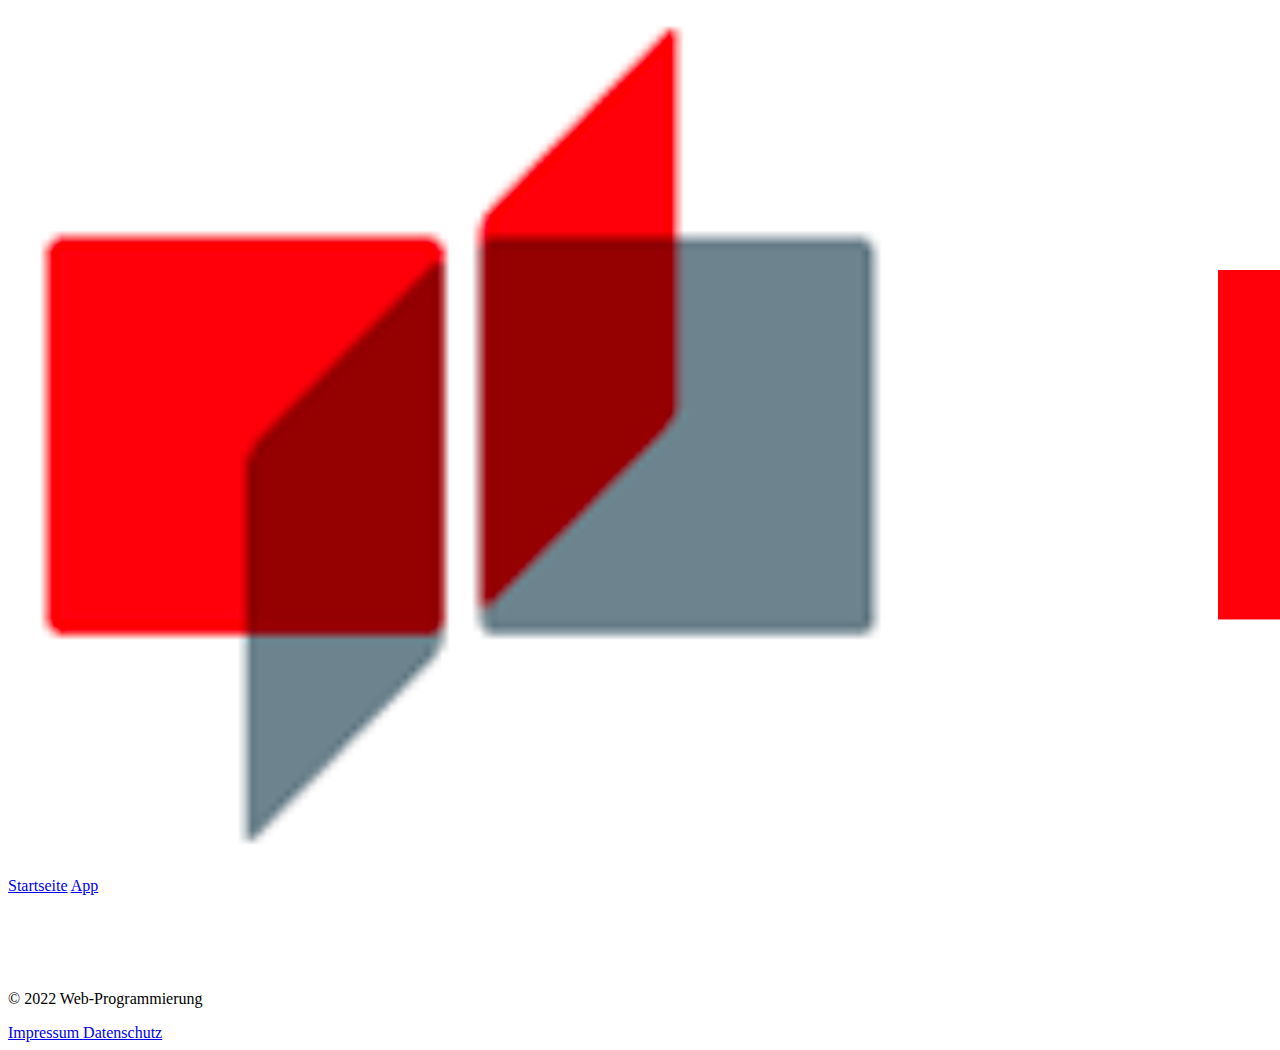
==== datenschutz.html @ dc1be1ad "Initial commit" ====
<!Doctype html>
<html lang= "de">
<head>
  <title> DHBW POWERTRACK </title>
  <link rel="stylesheet" href="css/style.css"/>
</head>

<body>
<header>
  <a href= "index.html">
    <img src="img/powertrack_logo.png">
  </a>
  <nav>
    <a href="index.html">Startseite</a>
    <a href="app.html">App</a>
  </nav>
</header>


<main>
<div>
  <link rel="privacy"
  href = "text/datenschutz.txt">
</div>
</main>


<footer class="footer">
  <div class="footer-img">
    <figure>
      <img src="img/dhbw_logo.png"/>
    </figure>
  </div>
  
  <div class="footer-copy">
    <p>
      &copy; 2022 Web-Programmierung
    </p>
  </div>

  <div class="footer-links">
    <a href= "impressum.html"> Impressum </a>
    <a href= "privacy.html"> Datenschutz </a>

  </div>

</footer>
</body>
</html>
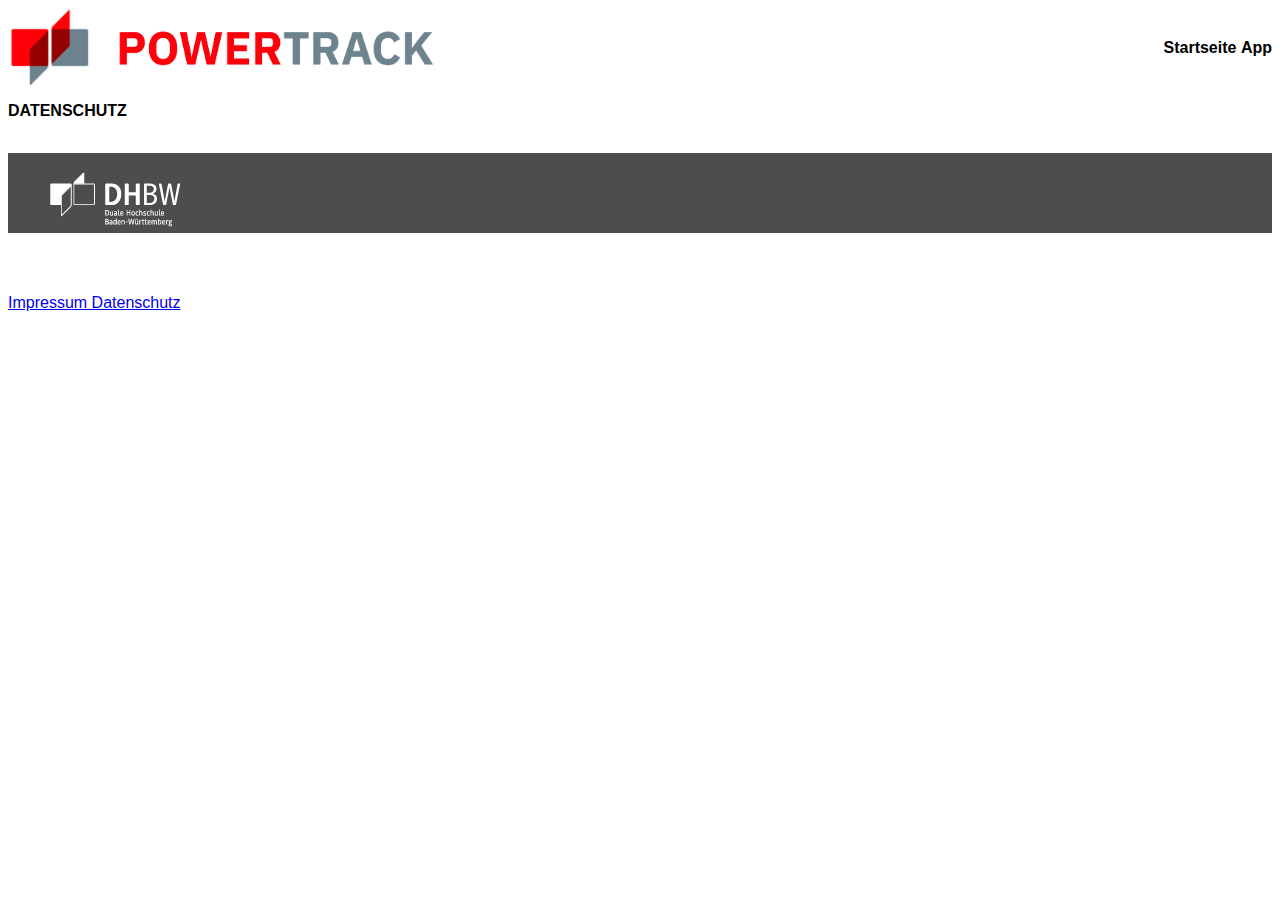
==== commit adb27cca: "6 files modified" ====
--- a/datenschutz.html
+++ b/datenschutz.html
@@ -1,8 +1,9 @@
 <!Doctype html>
 <html lang= "de">
 <head>
-  <title> DHBW POWERTRACK </title>
-  <link rel="stylesheet" href="css/style.css"/>
+  <title> PRIVACY POWERTRACK </title>
+  <link rel="stylesheet" href="css/common.css"/>
+  <link rel="stylesheet" href="css/datenschutz.css"/>
 </head>
 
 <body>
@@ -21,6 +22,7 @@
 <div>
   <link rel="privacy"
   href = "text/datenschutz.txt">
+  <h1> DATENSCHUTZ </h1>
 </div>
 </main>
 
--- a/css/common.css
+++ b/css/common.css
@@ -0,0 +1,75 @@
+*{
+  font-family: Helvetica, sans-serif;
+  font-size: 12pt;
+  line-height: 150%;
+}
+
+.fixed-width{
+  width: 1000px;
+  margin: auto;
+}
+
+body{
+  display: flex;
+  flex-direction: column;
+}
+
+header{
+  height: 80px;
+  display: flex;
+}
+
+header a, header img{
+  height: inherit;
+}
+
+header nav{
+  flex-grow: 1;
+  text-align: right;
+  margin: auto;
+}
+
+header nav a:visited, header nav a:link, header nav a:hover{
+  color: black;
+  font-weight: bold;
+  text-decoration: none
+}
+
+header nav a:hover{
+  text-decoration: underline;
+}
+
+
+
+footer{
+  background-color: #4D4D4D;
+  color: white;
+  margin-top: 20px;
+  height: 80px;
+}
+
+.footer-area{
+  display: flex;
+  width: 1000px;
+  padding: 0px 30px;
+  margin: auto;
+  margin-top: 10px;
+}
+
+.footer-img{
+  flex-grow: 1;
+  text-align: left;
+  margin: auto;
+}
+
+.footer-copy{
+  flex-grow: 1;
+  text-align: center;
+  margin: auto;
+}
+
+footer nav{
+  flex-grow: 1;
+  text-align: right;
+  margin: auto;
+}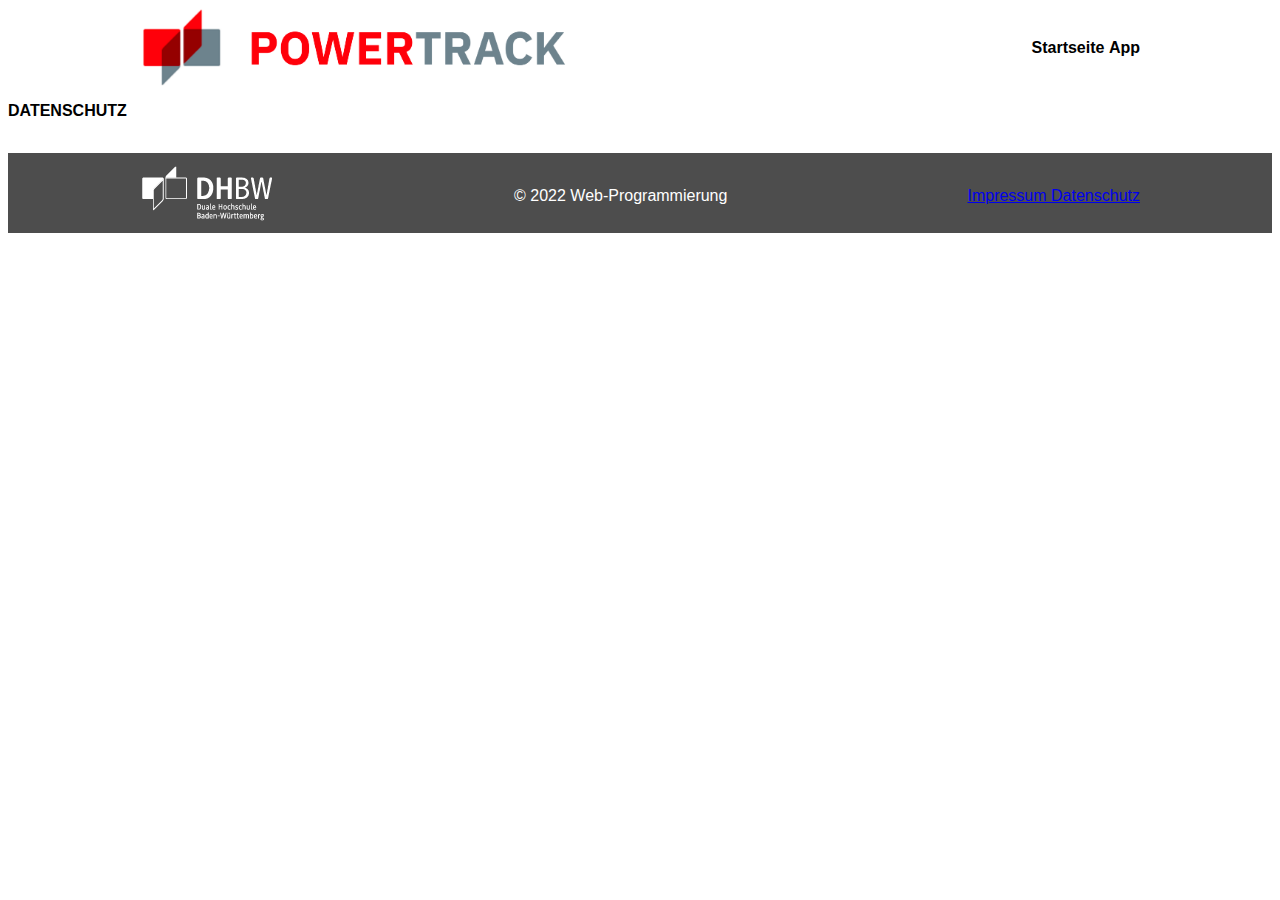
==== commit e727be78: "2 files modified" ====
--- a/datenschutz.html
+++ b/datenschutz.html
@@ -7,13 +7,13 @@
 </head>
 
 <body>
-<header>
+<header class="fixed-width">
   <a href= "index.html">
     <img src="img/powertrack_logo.png">
   </a>
   <nav>
     <a href="index.html">Startseite</a>
-    <a href="app.html">App</a>
+    <a href="verwaltung.html">App</a>
   </nav>
 </header>
 
@@ -27,24 +27,27 @@
 </main>
 
 
-<footer class="footer">
+<footer>
+
+<div class="footer-area">
+
   <div class="footer-img">
-    <figure>
+    <a href="https://www.dhbw-vs.de">
       <img src="img/dhbw_logo.png"/>
-    </figure>
+    </a>
   </div>
-  
+
   <div class="footer-copy">
     <p>
       &copy; 2022 Web-Programmierung
     </p>
   </div>
 
-  <div class="footer-links">
+  <nav>
     <a href= "impressum.html"> Impressum </a>
-    <a href= "privacy.html"> Datenschutz </a>
-
-  </div>
+    <a href= "datenschutz.html"> Datenschutz </a>
+  </nav>
+</div>
 
 </footer>
 </body>
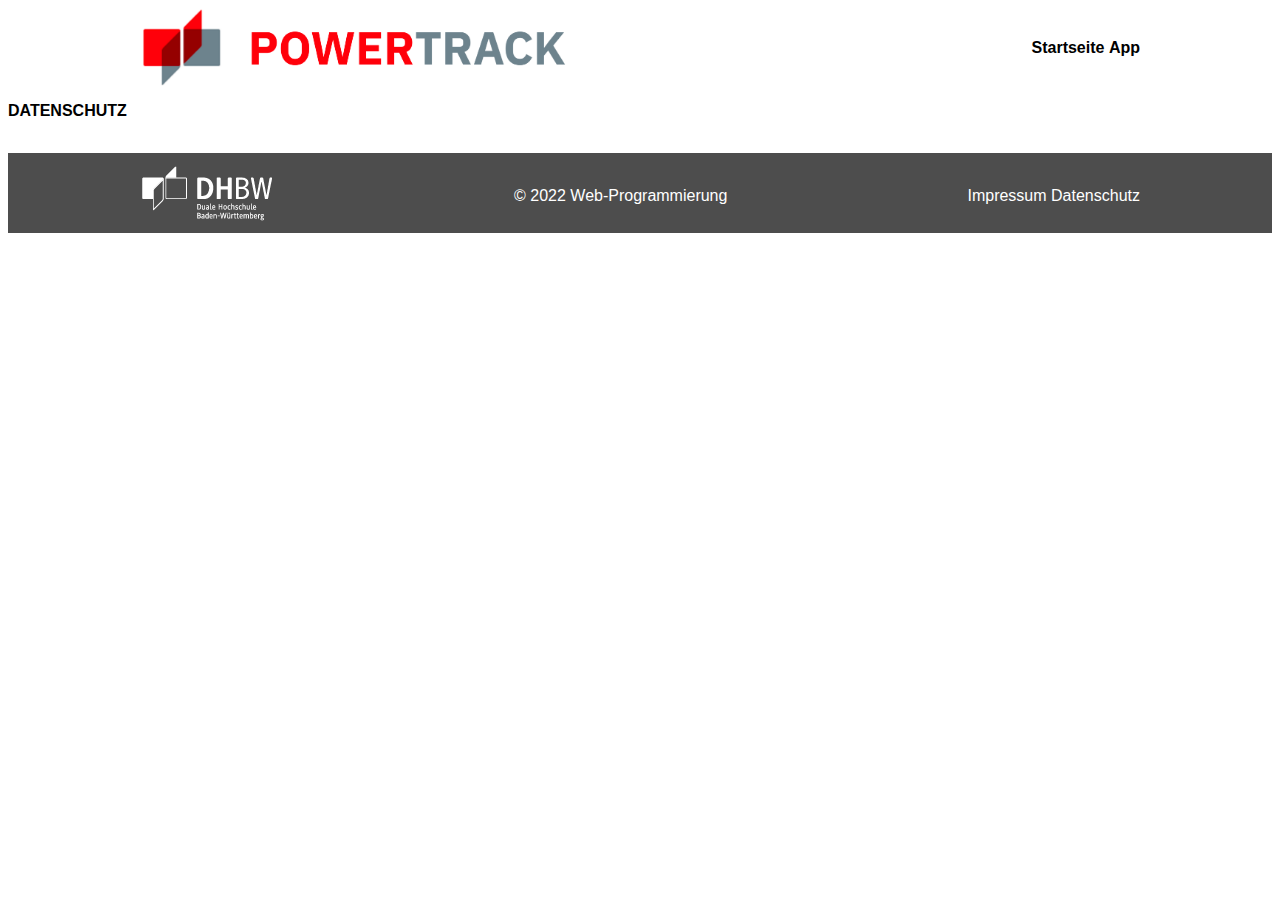
==== commit 7f68119e: "5 files modified" ====
--- a/datenschutz.html
+++ b/datenschutz.html
@@ -1,7 +1,7 @@
 <!Doctype html>
 <html lang= "de">
 <head>
-  <title> PRIVACY POWERTRACK </title>
+  <title> DHBW POWERTRACK </title>
   <link rel="stylesheet" href="css/common.css"/>
   <link rel="stylesheet" href="css/datenschutz.css"/>
 </head>
--- a/css/common.css
+++ b/css/common.css
@@ -72,4 +72,14 @@
   flex-grow: 1;
   text-align: right;
   margin: auto;
+}
+
+footer nav a:visited, footer nav a:link, footer nav a:hover{
+  color: white;
+  text-decoration: none;
+  padding-right: 0 10px;
+}
+
+footer nav a:hover{
+  text-decoration: underline;
 }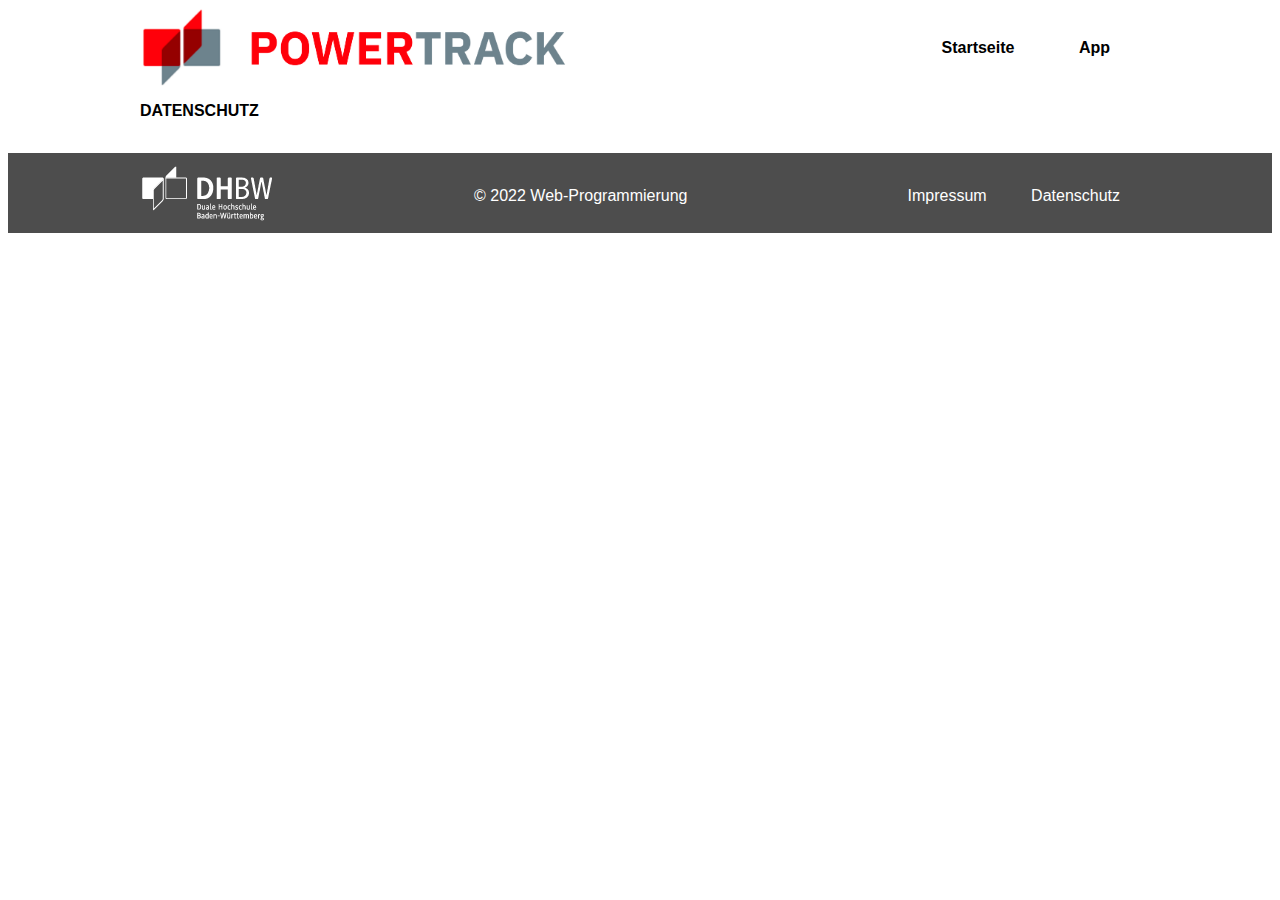
==== commit 342db759: "7 files modified, 1 added" ====
--- a/datenschutz.html
+++ b/datenschutz.html
@@ -18,7 +18,7 @@
 </header>
 
 
-<main>
+<main class="fixed-width">
 <div>
   <link rel="privacy"
   href = "text/datenschutz.txt">
--- a/css/common.css
+++ b/css/common.css
@@ -32,13 +32,13 @@
 header nav a:visited, header nav a:link, header nav a:hover{
   color: black;
   font-weight: bold;
-  text-decoration: none
+  text-decoration: none;
+  padding: 0 30px
 }
 
 header nav a:hover{
   text-decoration: underline;
 }
-
 
 
 footer{
@@ -77,7 +77,7 @@
 footer nav a:visited, footer nav a:link, footer nav a:hover{
   color: white;
   text-decoration: none;
-  padding-right: 0 10px;
+  padding: 0 20px;
 }
 
 footer nav a:hover{
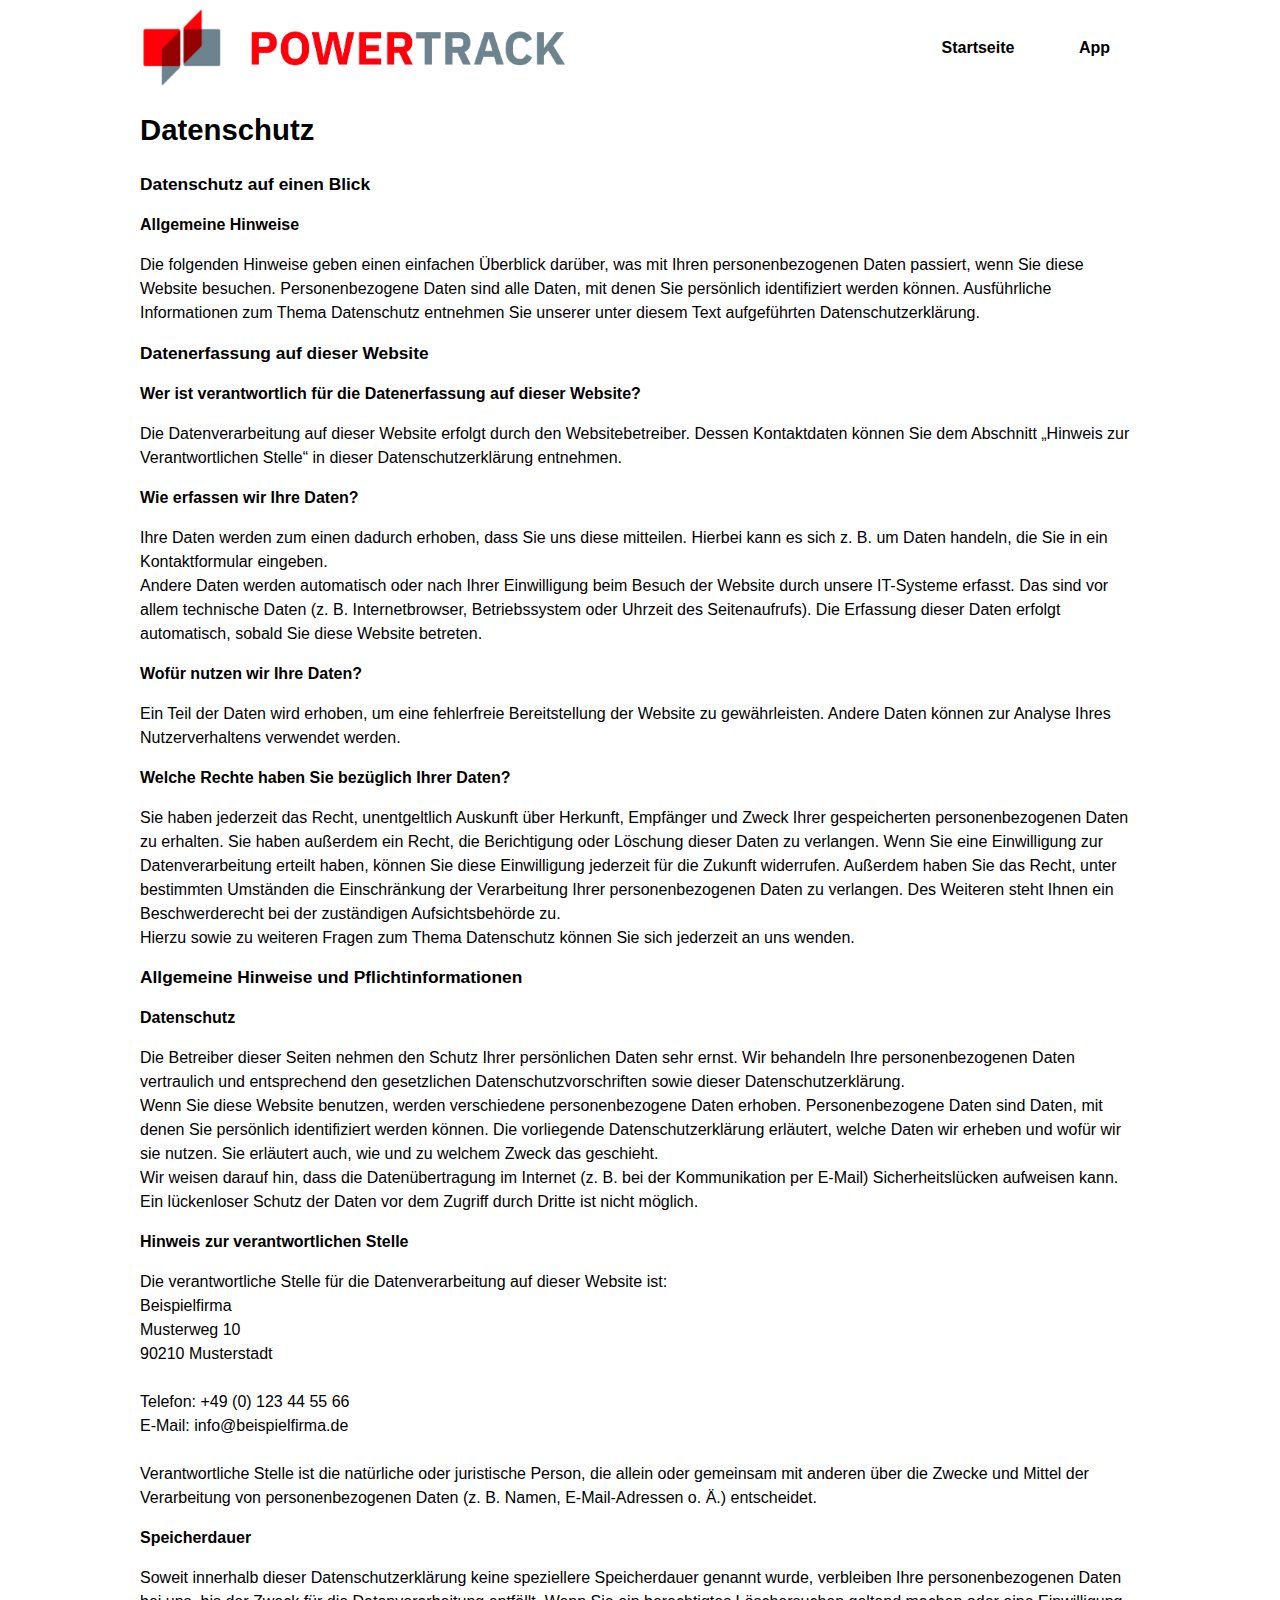
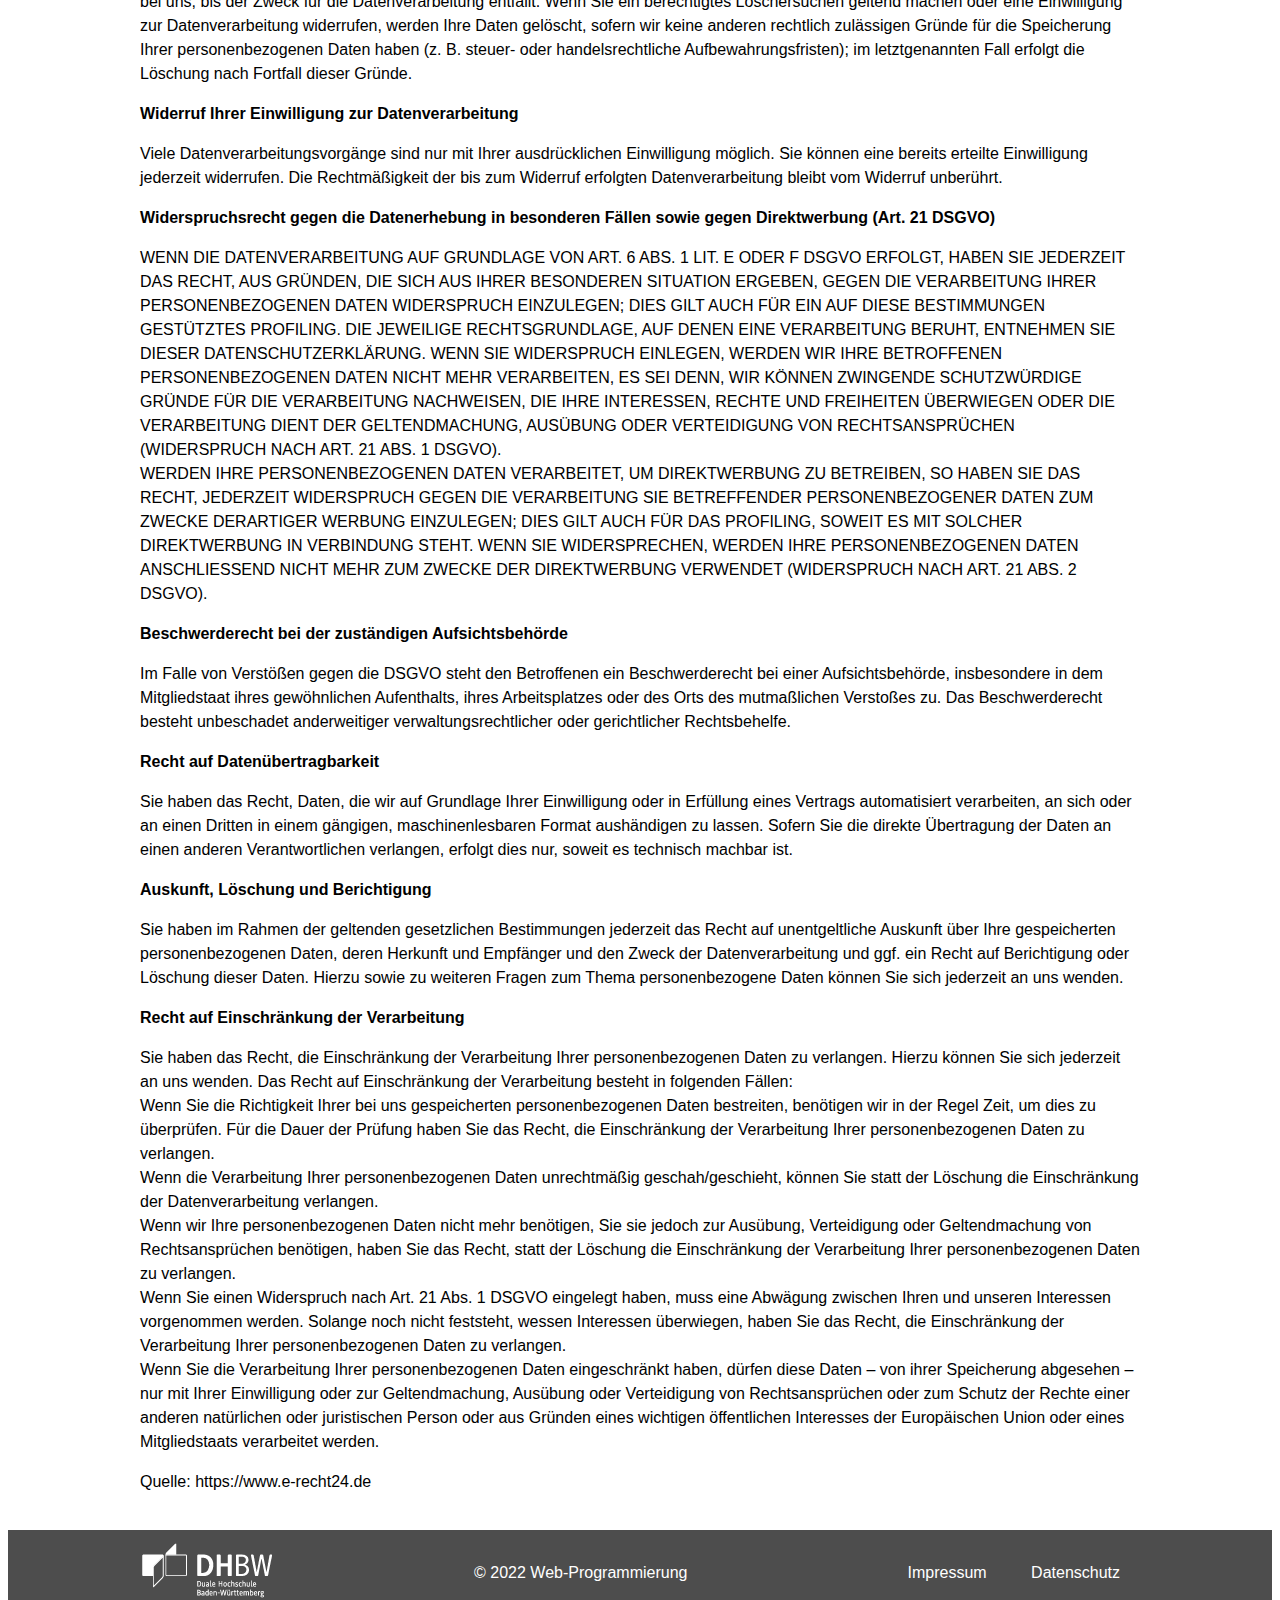
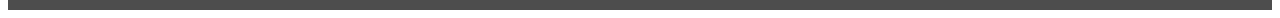
==== commit 07bdb54a: "5 files modified, 1 added" ====
--- a/datenschutz.html
+++ b/datenschutz.html
@@ -19,11 +19,187 @@
 
 
 <main class="fixed-width">
-<div>
-  <link rel="privacy"
-  href = "text/datenschutz.txt">
-  <h1> DATENSCHUTZ </h1>
-</div>
+<h1>Datenschutz</h1>
+
+<div class="data-block">
+  <span>
+    <h2>Datenschutz auf einen Blick</h2>
+  </span>
+  <span>
+    <h3>Allgemeine Hinweise</h3>
+  <span>
+  Die folgenden Hinweise geben einen einfachen &Uuml;berblick dar&uuml;ber, was mit Ihren personenbezogenen Daten passiert, wenn Sie diese Website besuchen. Personenbezogene Daten sind alle Daten, mit denen Sie pers&ouml;nlich identifiziert werden k&ouml;nnen. Ausf&uuml;hrliche Informationen zum Thema Datenschutz entnehmen Sie unserer unter diesem Text aufgef&uuml;hrten Datenschutzerkl&auml;rung.
+  </span>
+</div>
+
+<div class="data-block">
+  <span>
+    <h2>Datenerfassung auf dieser Website</h2>
+  </span>
+  <span>
+<h3>Wer ist verantwortlich f&uuml;r die Datenerfassung auf dieser Website?</h3>
+<span>
+Die Datenverarbeitung auf dieser Website erfolgt durch den Websitebetreiber. Dessen Kontaktdaten k&ouml;nnen Sie dem Abschnitt „Hinweis zur Verantwortlichen Stelle“ in dieser Datenschutzerkl&auml;rung entnehmen.
+</span>
+</div>
+
+<div class="data-block">
+  <span>
+    <h3>Wie erfassen wir Ihre Daten?</h3>
+  </span>
+  <span>
+    Ihre Daten werden zum einen dadurch erhoben, dass Sie uns diese mitteilen. Hierbei kann es sich z. B. um Daten handeln, die Sie in ein Kontaktformular eingeben.<br>
+    Andere Daten werden automatisch oder nach Ihrer Einwilligung beim Besuch der Website durch unsere IT-Systeme erfasst. Das sind vor allem technische Daten (z. B. Internetbrowser, Betriebssystem oder Uhrzeit des Seitenaufrufs). Die Erfassung dieser Daten erfolgt automatisch, sobald Sie diese Website betreten.
+  </span>
+</div>
+
+<div class="data-block">  
+  <span>
+    <h3>Wof&uuml;r nutzen wir Ihre Daten?</h3>
+  <span>
+    Ein Teil der Daten wird erhoben, um eine fehlerfreie Bereitstellung der Website zu gew&auml;hrleisten. Andere Daten k&ouml;nnen zur Analyse Ihres Nutzerverhaltens verwendet werden.
+  </span>
+</div>
+
+<div class="data-block">
+  <span>
+    <h3>Welche Rechte haben Sie bez&uuml;glich Ihrer Daten?</h3>
+  </span>
+  <span>
+    Sie haben jederzeit das Recht, unentgeltlich Auskunft &uuml;ber Herkunft, Empf&auml;nger und Zweck Ihrer gespeicherten personenbezogenen Daten zu erhalten. Sie haben außerdem ein Recht, die Berichtigung oder L&ouml;schung dieser Daten zu verlangen. Wenn Sie eine Einwilligung zur Datenverarbeitung erteilt haben, k&ouml;nnen Sie diese Einwilligung jederzeit f&uuml;r die Zukunft widerrufen. Außerdem haben Sie das Recht, unter bestimmten Umst&auml;nden die Einschr&auml;nkung der Verarbeitung Ihrer personenbezogenen Daten zu verlangen. Des Weiteren steht Ihnen ein Beschwerderecht bei der zust&auml;ndigen Aufsichtsbeh&ouml;rde zu.<br>
+    Hierzu sowie zu weiteren Fragen zum Thema Datenschutz k&ouml;nnen Sie sich jederzeit an uns wenden.
+  </span>
+</div>
+
+<div class="data-block">
+  <span>
+    <h2>Allgemeine Hinweise und Pflicht­informationen</h2>
+  </span>
+  <span>
+    <h3>Datenschutz</h3>
+  </span>
+  <span>
+    Die Betreiber dieser Seiten nehmen den Schutz Ihrer pers&ouml;nlichen Daten sehr ernst. Wir behandeln Ihre personenbezogenen Daten vertraulich und entsprechend den gesetzlichen Datenschutzvorschriften sowie dieser Datenschutzerkl&auml;rung.<br>
+    Wenn Sie diese Website benutzen, werden verschiedene personenbezogene Daten erhoben. Personenbezogene Daten sind Daten, mit denen Sie pers&ouml;nlich identifiziert werden k&ouml;nnen. Die vorliegende Datenschutzerkl&auml;rung erl&auml;utert, welche Daten wir erheben und wof&uuml;r wir sie nutzen. Sie erl&auml;utert auch, wie und zu welchem Zweck das geschieht.<br>
+    Wir weisen darauf hin, dass die Daten&uuml;bertragung im Internet (z. B. bei der Kommunikation per E-Mail) Sicherheitsl&uuml;cken aufweisen kann. Ein l&uuml;ckenloser Schutz der Daten vor dem Zugriff durch Dritte ist nicht m&ouml;glich.
+  </span>
+</div>
+
+<div class="data-block">
+  <span>
+    <h3>Hinweis zur verantwortlichen Stelle</h3>
+  </span>
+  <span>
+    Die verantwortliche Stelle f&uuml;r die Datenverarbeitung auf dieser Website ist:
+  </span>
+  <span>Beispielfirma</span>
+  <span>Musterweg 10</span>
+  <span>90210 Musterstadt</span><br>
+  <span>Telefon: +49 (0) 123 44 55 66</span>
+  <span>E-Mail: info@beispielfirma.de</span><br>
+  <span>Verantwortliche Stelle ist die nat&uuml;rliche oder juristische Person, die allein oder gemeinsam mit anderen &uuml;ber die Zwecke und Mittel der Verarbeitung von personenbezogenen Daten (z. B. Namen, E-Mail-Adressen o. &Auml;.) entscheidet.</span>
+</div>
+
+<div class="data-block">
+  <span>
+    <h3>Speicherdauer</h3>
+  </span>
+  <span>
+    Soweit innerhalb dieser Datenschutzerkl&auml;rung keine speziellere Speicherdauer genannt wurde, verbleiben Ihre personenbezogenen Daten bei uns, bis der Zweck f&uuml;r die Datenverarbeitung entf&auml;llt. Wenn Sie ein berechtigtes L&ouml;schersuchen geltend machen oder eine Einwilligung zur Datenverarbeitung widerrufen, werden Ihre Daten gel&ouml;scht, sofern wir keine anderen rechtlich zul&auml;ssigen Gr&uuml;nde f&uuml;r die Speicherung Ihrer personenbezogenen Daten haben (z. B. steuer- oder handelsrechtliche Aufbewahrungsfristen); im letztgenannten Fall erfolgt die L&ouml;schung nach Fortfall dieser Gr&uuml;nde.
+  </span>
+</div>
+
+<div class="data-block">
+  <span>
+    <h3>Widerruf Ihrer Einwilligung zur Datenverarbeitung</h3>
+  </span>
+  <span>
+  Viele Datenverarbeitungsvorg&auml;nge sind nur mit Ihrer ausdr&uuml;cklichen Einwilligung m&ouml;glich. Sie k&ouml;nnen eine bereits erteilte Einwilligung jederzeit widerrufen. Die Rechtm&auml;ßigkeit der bis zum Widerruf erfolgten Datenverarbeitung bleibt vom Widerruf unber&uuml;hrt.
+  </span>
+</div>
+
+<div class="data-block">
+  <span>
+    <h3>Widerspruchsrecht gegen die Datenerhebung in besonderen F&auml;llen sowie gegen Direktwerbung (Art. 21 DSGVO)</h3>
+  </span>
+  <span>
+  WENN DIE DATENVERARBEITUNG AUF GRUNDLAGE VON ART. 6 ABS. 1 LIT. E ODER F DSGVO ERFOLGT, HABEN SIE JEDERZEIT DAS RECHT, AUS GR&Uuml;NDEN, DIE SICH AUS IHRER BESONDEREN SITUATION ERGEBEN, GEGEN DIE VERARBEITUNG IHRER PERSONENBEZOGENEN DATEN WIDERSPRUCH EINZULEGEN; DIES GILT AUCH F&Uuml;R EIN AUF DIESE BESTIMMUNGEN GEST&Uuml;TZTES PROFILING. DIE JEWEILIGE RECHTSGRUNDLAGE, AUF DENEN EINE VERARBEITUNG BERUHT, ENTNEHMEN SIE DIESER DATENSCHUTZERKL&Auml;RUNG. WENN SIE WIDERSPRUCH EINLEGEN, WERDEN WIR IHRE BETROFFENEN PERSONENBEZOGENEN DATEN NICHT MEHR VERARBEITEN, ES SEI DENN, WIR K&Ouml;NNEN ZWINGENDE SCHUTZW&Uuml;RDIGE GR&Uuml;NDE F&Uuml;R DIE VERARBEITUNG NACHWEISEN, DIE IHRE INTERESSEN, RECHTE UND FREIHEITEN &Uuml;BERWIEGEN ODER DIE VERARBEITUNG DIENT DER GELTENDMACHUNG, AUS&Uuml;BUNG ODER VERTEIDIGUNG VON RECHTSANSPR&Uuml;CHEN (WIDERSPRUCH NACH ART. 21 ABS. 1 DSGVO).<br>
+  WERDEN IHRE PERSONENBEZOGENEN DATEN VERARBEITET, UM DIREKTWERBUNG ZU BETREIBEN, SO HABEN SIE DAS RECHT, JEDERZEIT WIDERSPRUCH GEGEN DIE VERARBEITUNG SIE BETREFFENDER PERSONENBEZOGENER DATEN ZUM ZWECKE DERARTIGER WERBUNG EINZULEGEN; DIES GILT AUCH F&Uuml;R DAS PROFILING, SOWEIT ES MIT SOLCHER DIREKTWERBUNG IN VERBINDUNG STEHT. WENN SIE WIDERSPRECHEN, WERDEN IHRE PERSONENBEZOGENEN DATEN ANSCHLIESSEND NICHT MEHR ZUM ZWECKE DER DIREKTWERBUNG VERWENDET (WIDERSPRUCH NACH ART. 21 ABS. 2 DSGVO).
+  </span>
+</div>
+
+<div class="data-block">
+  <span>
+    <h3>Beschwerde­recht bei der zust&auml;ndigen Aufsichts­beh&ouml;rde</h3>
+  </span>
+  <span>
+  Im Falle von Verst&ouml;ßen gegen die DSGVO steht den Betroffenen ein Beschwerderecht bei einer Aufsichtsbeh&ouml;rde, insbesondere in dem Mitgliedstaat ihres gew&ouml;hnlichen Aufenthalts, ihres Arbeitsplatzes oder des Orts des mutmaßlichen Verstoßes zu. Das Beschwerderecht besteht unbeschadet anderweitiger verwaltungsrechtlicher oder gerichtlicher Rechtsbehelfe.
+  </span>
+</div>
+
+<div class="data-block">
+  <span>
+    <h3>Recht auf Daten­&uuml;bertrag­barkeit</h3>
+  </span>
+  <span>
+  Sie haben das Recht, Daten, die wir auf Grundlage Ihrer Einwilligung oder in Erf&uuml;llung eines Vertrags automatisiert verarbeiten, an sich oder an einen Dritten in einem g&auml;ngigen, maschinenlesbaren Format aush&auml;ndigen zu lassen. Sofern Sie die direkte &Uuml;bertragung der Daten an einen anderen Verantwortlichen verlangen, erfolgt dies nur, soweit es technisch machbar ist.
+  </span>
+</div>
+
+<div class="data-block">
+  <span>
+    <h3>Auskunft, L&ouml;schung und Berichtigung</h3>
+  </span>
+  <span>
+  Sie haben im Rahmen der geltenden gesetzlichen Bestimmungen jederzeit das Recht auf unentgeltliche Auskunft &uuml;ber Ihre gespeicherten personenbezogenen Daten, deren Herkunft und Empf&auml;nger und den Zweck der Datenverarbeitung und ggf. ein Recht auf Berichtigung oder L&ouml;schung dieser Daten. Hierzu sowie zu weiteren Fragen zum Thema personenbezogene Daten k&ouml;nnen Sie sich jederzeit an uns wenden.
+  </span>
+</div>
+
+<div class="data-block">
+  <span>
+    <h3>Recht auf Einschr&auml;nkung der Verarbeitung</h3>
+  </span>
+  <span>
+  Sie haben das Recht, die Einschr&auml;nkung der Verarbeitung Ihrer personenbezogenen Daten zu verlangen. Hierzu k&ouml;nnen Sie sich jederzeit an uns wenden. Das Recht auf Einschr&auml;nkung der Verarbeitung besteht in folgenden F&auml;llen:<br>
+  </span>
+  <span>
+  Wenn Sie die Richtigkeit Ihrer bei uns gespeicherten personenbezogenen Daten bestreiten, ben&ouml;tigen wir in der Regel Zeit, um dies zu &uuml;berpr&uuml;fen. F&uuml;r die Dauer der Pr&uuml;fung haben Sie das Recht, die Einschr&auml;nkung der Verarbeitung Ihrer personenbezogenen Daten zu verlangen.
+  </span>
+  <span>
+  Wenn die Verarbeitung Ihrer personenbezogenen Daten unrechtm&auml;ßig geschah/geschieht, k&ouml;nnen Sie statt der L&ouml;schung die Einschr&auml;nkung der Datenverarbeitung verlangen.
+  </span>
+  <span>
+  Wenn wir Ihre personenbezogenen Daten nicht mehr ben&ouml;tigen, Sie sie jedoch zur Aus&uuml;bung, Verteidigung oder Geltendmachung von Rechtsanspr&uuml;chen ben&ouml;tigen, haben Sie das Recht, statt der L&ouml;schung die Einschr&auml;nkung der Verarbeitung Ihrer personenbezogenen Daten zu verlangen.
+  </span>
+  <span>
+  Wenn Sie einen Widerspruch nach Art. 21 Abs. 1 DSGVO eingelegt haben, muss eine Abw&auml;gung zwischen Ihren und unseren Interessen vorgenommen werden. Solange noch nicht feststeht, wessen Interessen &uuml;berwiegen, haben Sie das Recht, die Einschr&auml;nkung der Verarbeitung Ihrer personenbezogenen Daten zu verlangen.
+  </span>
+  <span>
+  Wenn Sie die Verarbeitung Ihrer personenbezogenen Daten eingeschr&auml;nkt haben, d&uuml;rfen diese Daten – von ihrer Speicherung abgesehen – nur mit Ihrer Einwilligung oder zur Geltendmachung, Aus&uuml;bung oder Verteidigung von Rechtsanspr&uuml;chen oder zum Schutz der Rechte einer anderen nat&uuml;rlichen oder juristischen Person oder aus Gr&uuml;nden eines wichtigen &ouml;ffentlichen Interesses der Europ&auml;ischen Union oder eines Mitgliedstaats verarbeitet werden.
+  </span>
+</div>
+
+<div class="link">
+  <p>
+    Quelle:
+      <a href="https://www.e-recht24.de">
+        https://www.e-recht24.de
+      </a>
+  </p>
+</div>
+
+  
+
+
+
+
+
+
+
+
+
+  
+
 </main>
 
 
--- a/css/datenschutz.css
+++ b/css/datenschutz.css
@@ -0,0 +1,28 @@
+h1{
+  font-family:'Lucida Sans', 'Lucida Sans Regular', 'Lucida Grande', 'Lucida Sans Unicode', Geneva, Verdana, sans-serif   
+  ;font-size: 22pt;
+  font-weight: bold;
+}
+
+.data-block span{
+  display: block;
+}
+
+.data-block span h2{
+  font-size: 13pt;
+  font-weight: bold;
+}
+
+.data-block span h3{
+  font-weight: bold;
+}
+
+.link a{
+  color: black;
+  text-decoration-line: none;
+}
+
+.link a:hover{
+  color: blue;
+  text-decoration-line: underline;
+}